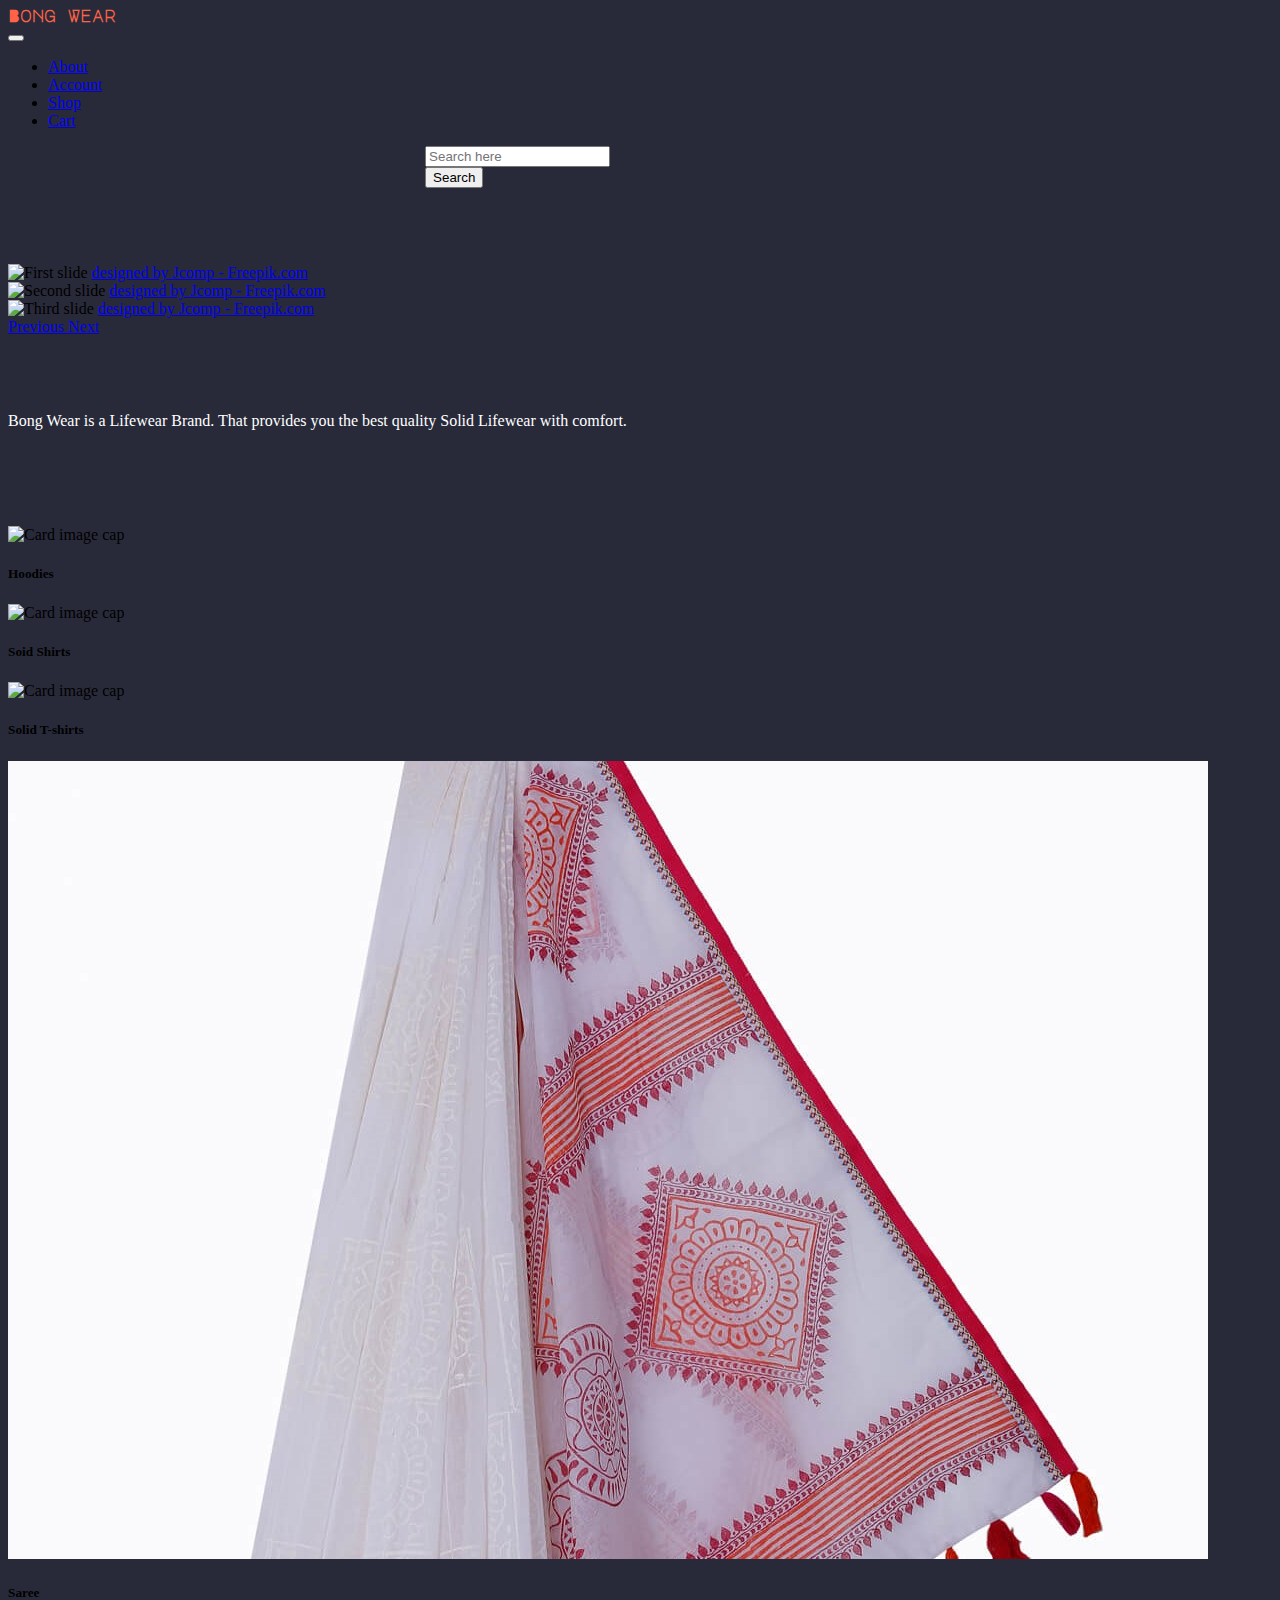
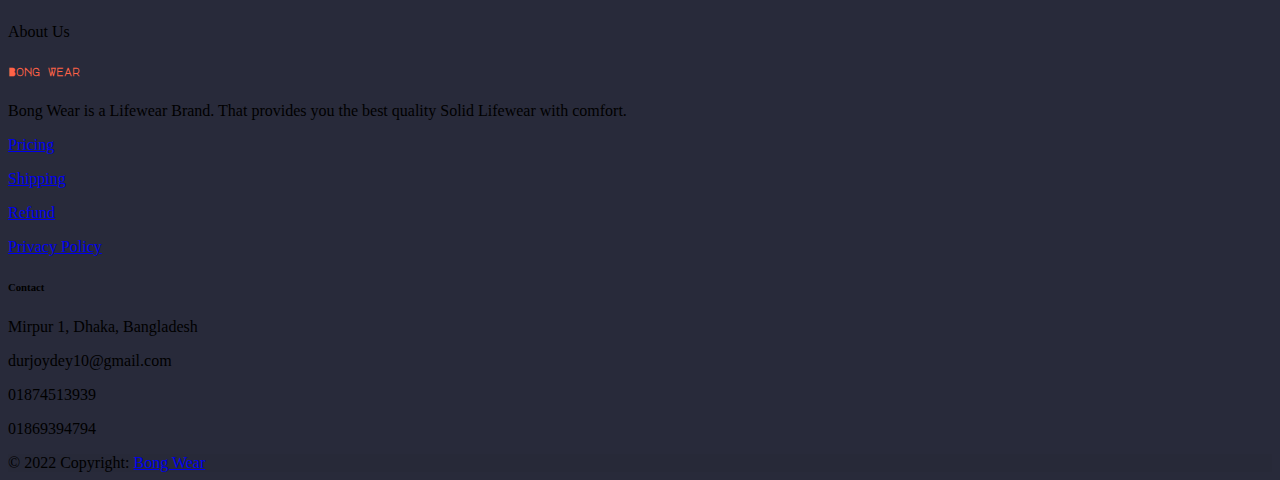
==== Bong-wear-home/index.html @ 8ff2a8bf "Bong Wear Home" ====
<!DOCTYPE html>
<html lang="en">
<head>
    <meta charset="UTF-8">
    <meta http-equiv="X-UA-Compatible" content="IE=edge">
    <meta name="viewport" content="width=device-width, initial-scale=1.0">
    <title>Bong Wear</title>

    <link rel="stylesheet" href="https://cdn.jsdelivr.net/npm/bootstrap@4.1.3/dist/css/bootstrap.min.css" integrity="sha384-MCw98/SFnGE8fJT3GXwEOngsV7Zt27NXFoaoApmYm81iuXoPkFOJwJ8ERdknLPMO" crossorigin="anonymous">
    <link rel="stylesheet" href="style.css"> 
    <link href="https://fonts.googleapis.com/css2?family=Major+Mono+Display&display=swap" rel="stylesheet">

</head>
<body>
    <nav>
       
    </nav>
    

    <nav class="navbar navbar-expand-md navbar-dark ">
        <div class="brand">
            <a class="navbar-brand ">Bong Wear</a>
        </div>
        
        <button class="navbar-toggler" type="button" data-toggle="collapse" data-target="#navbarTogglerDemo02" aria-controls="navbarTogglerDemo02" aria-expanded="false" aria-label="Toggle navigation">
            <span class="navbar-toggler-icon"></span>
        </button>

        <div class="collapse navbar-collapse" id="navbarTogglerDemo02">
            <ul class="navbar-nav ml-auto">
                <li class="nav-item">
                    <a class="nav-link" href="#">About</a>
                </li>
                <li class="nav-item">
                    <a class="nav-link" href="#">Account</a>
                </li>
                <li class="nav-item"><a class="nav-link" href="#">Shop</a>
                </li>
                <li class="nav-item">
                    <a class="nav-link" href="#">Cart</a>
                </li>
            </ul>
            

        </div> 

    </nav>

<div class="search-btn">
    <div class="input-group">
        <div class="input-group mb-3">
            <input type="text" class="form-control bg-light" placeholder="Search here" >
            <div class="input-group-append">
              <button class="btn btn-outline-secondary" type="button">Search</button>
            </div>
          </div>
    </div>
    
</div>

<div class="slide-img">
    <div id="carouselExampleControls" class="carousel slide" data-ride="carousel">
        <div class="carousel-inner">
          <div class="carousel-item active">
            <img class="d-block w-100 " src="https://img.freepik.com/free-photo/hacker-standing-dark_1150-19266.jpg?w=996&t=st=1669195743~exp=1669196343~hmac=d2585d62f66c9dc92d3973281a0b0122e5593a84963f7b8e2406ce5e037c6d81" alt="First slide">
            <a href="https://www.freepik.com">designed by Jcomp - Freepik.com</a>
          </div>
          <div class="carousel-item">
            <img class="d-block w-100 " src="https://img.freepik.com/free-photo/shirt-mockup-concept-with-plain-clothing_23-2149448729.jpg?w=996&t=st=1669196011~exp=1669196611~hmac=4a2da1e0d07cbe20c7f2a553b95c8f84bebe90cf2127b449a255ad03b9ceacbb" alt="Second slide">
            <a href="https://www.freepik.com">designed by Jcomp - Freepik.com</a>
          </div>
          <div class="carousel-item">
            <img class="d-block w-100 " src="https://img.freepik.com/free-photo/men-s-formal-wear-collection_53876-16559.jpg?w=996&t=st=1669197376~exp=1669197976~hmac=4fbee24ed145e95668e171d296481eb52c5bfdab2dc8ca6213ae03a0c5ac681b" alt="Third slide">
            <a href="https://www.freepik.com">designed by Jcomp - Freepik.com</a>
          </div>
        </div>
        <a class="carousel-control-prev" href="#carouselExampleControls" role="button" data-slide="prev">
          <span class="carousel-control-prev-icon" aria-hidden="true"></span>
          <span class="sr-only">Previous</span>
        </a>
        <a class="carousel-control-next" href="#carouselExampleControls" role="button" data-slide="next">
          <span class="carousel-control-next-icon" aria-hidden="true"></span>
          <span class="sr-only">Next</span>
        </a>
    </div>
</div>

    <div class=" font-weight-light mx-auto  " class="p-text" style="width: 60rem;">
        <div class="p-text">
            <p class="text-justify font-weight-light h3">Bong Wear is a Lifewear Brand. That provides you the best quality Solid Lifewear with comfort. </p>

        </div>

    </div>

    <div class="card-deck col-lg-12 ">
        <div class="card ">
          <img class="card-img-top" src="https://img.freepik.com/free-photo/row-fashionable-clothing-hangers_1232-3003.jpg?w=996&t=st=1669205113~exp=1669205713~hmac=87fbb98c11a68473b64875f72ded6f5cd9270d6b9f137475474262ee7725a819/100px200/" alt="Card image cap">
          <div class="card-body">
            <h5 class="card-title">Hoodies</h5>
        </div>
        </div>
        <div class="card">
          <img class="card-img-top" src="https://img.freepik.com/free-photo/stylish-is-choosing-cloth-from-rack_53876-14338.jpg?w=996&t=st=1669205141~exp=1669205741~hmac=6251f3128ac26a7fc0bc9dbd93c7bf13d8bbc13694ec3781b98f2aa71ad4777a/100px200/" alt="Card image cap">
          <div class="card-body">
            <h5 class="card-title">Soid Shirts</h5>
          </div>
        </div>
        <div class="card">
          <img class="card-img-top" src="https://img.freepik.com/free-photo/close-up-collection-black-white-color-monochrome-t-shirt-hanging-clothes-hanger_158595-6518.jpg?t=st=1669205141~exp=1669205741~hmac=764112bdca580cc48b1c5f027f24258b8f9c3b9df2ad92d9512c619294d5f388/100px200/" alt="Card image cap">
          <div class="card-body">
            <h5 class="card-title">Solid T-shirts</h5>
          </div>
        </div>
        <div class="card">
            <img class="card-img-top" src="sareeblock.jpg" alt="Card image cap">
            <div class="card-body">
              <h5 class="card-title">Saree</h5>              
            </div>
          </div>

        
      </div>


<footer class=" text-center text-lg-start bg-dark text-muted">
  <section class="d-flex justify-content-center justify-content-lg-between p-4 border-bottom">
    <div class="container">
      <span>About Us</span>
    </div>
    <div>
      <a href="" class="me-4 link-secondary">
        <i class="fa-brands fa-facebook"></i>
      </a>
      <a href="" class="me-4 link-secondary">
        <i class="fab fa-twitter"></i>
      </a>
      <a href="" class="me-4 link-secondary">
        <i class="fab fa-google"></i>
      </a>
      <a href="" class="me-4 link-secondary">
        <i class="fab fa-instagram"></i>
      </a>
    </div>
    
  </section>

  <section class="">
    <div class="container text-center text-md-start mt-5">
      <div class="row mt-3">
        <div class="col-md-3 col-lg-4 col-xl-3 mx-auto mb-4">
          <h6 class="text-uppercase fw-bold mb-4 brand">
            <i class="fas fa-gem me-3 text-secondary"></i>Bong Wear
          </h6>
          <p>
            Bong Wear is a Lifewear Brand. That provides you the best quality Solid Lifewear with comfort.
          </p>
        </div>

        <div class="col-md-3 col-lg-2 col-xl-2 mx-auto mb-4">
          <p>
            <a href="#!" class="text-reset">Pricing</a>
          </p>
          <p>
            <a href="#!" class="text-reset">Shipping</a>
          </p>
          <p>
            <a href="#!" class="text-reset">Refund</a>
          </p>
          <p>
            <a href="#!" class="text-reset">Privacy Policy</a>
          </p>
        </div>

        <div class="col-md-4 col-lg-3 col-xl-3 mx-auto mb-md-0 mb-4">
          <h6 class="text-uppercase fw-bold mb-4">Contact</h6>
          <p><i class="fas fa-home me-3 text-secondary"></i> Mirpur 1, Dhaka, Bangladesh</p>
          <p>
            <i class="fas fa-envelope me-3 text-secondary"></i>
            durjoydey10@gmail.com
          </p>
          <p><i class="fas fa-phone me-3 text-secondary"></i>01874513939</p>
          <p><i class="fas fa-print me-3 text-secondary"></i>01869394794</p>
        </div>
      </div>
    </div>
  </section>

  <div class="text-center p-4" style="background-color: rgba(0, 0, 0, 0.025);">
    © 2022 Copyright:
    <a class="text-reset fw-bold" href="https://www.facebook.com/profile.php?id=100087793806366&mibextid=LQQJ4d">Bong Wear</a>
  </div>
</footer>

    




    
    

    <script src="https://code.jquery.com/jquery-3.3.1.slim.min.js" integrity="sha384-q8i/X+965DzO0rT7abK41JStQIAqVgRVzpbzo5smXKp4YfRvH+8abtTE1Pi6jizo" crossorigin="anonymous"></script>
    <script src="https://cdn.jsdelivr.net/npm/popper.js@1.14.3/dist/umd/popper.min.js" integrity="sha384-ZMP7rVo3mIykV+2+9J3UJ46jBk0WLaUAdn689aCwoqbBJiSnjAK/l8WvCWPIPm49" crossorigin="anonymous"></script>
    <script src="https://cdn.jsdelivr.net/npm/bootstrap@4.1.3/dist/js/bootstrap.min.js" integrity="sha384-ChfqqxuZUCnJSK3+MXmPNIyE6ZbWh2IMqE241rYiqJxyMiZ6OW/JmZQ5stwEULTy" crossorigin="anonymous"></script> 
</body>
</html>
---- Bong-wear-home/style.css ----
body{
    background-color: #282A3A;
}

.brand{
    color: tomato;
    font-family: 'Major Mono Display', monospace;
    font-weight: bold;
}
.p-text{
    color: white;
    margin-bottom: 10%;

}
.slide-img{
    margin-top: 3%;
    margin-bottom: 3%;
    padding-top: 3%;
    padding-bottom: 3%;
    height: 20%;
    width: 100%;
    object-fit: cover;
     

}

.search-btn{
    margin-top: 1%;
    margin-left: 33%;
    margin-right: 33%;
}
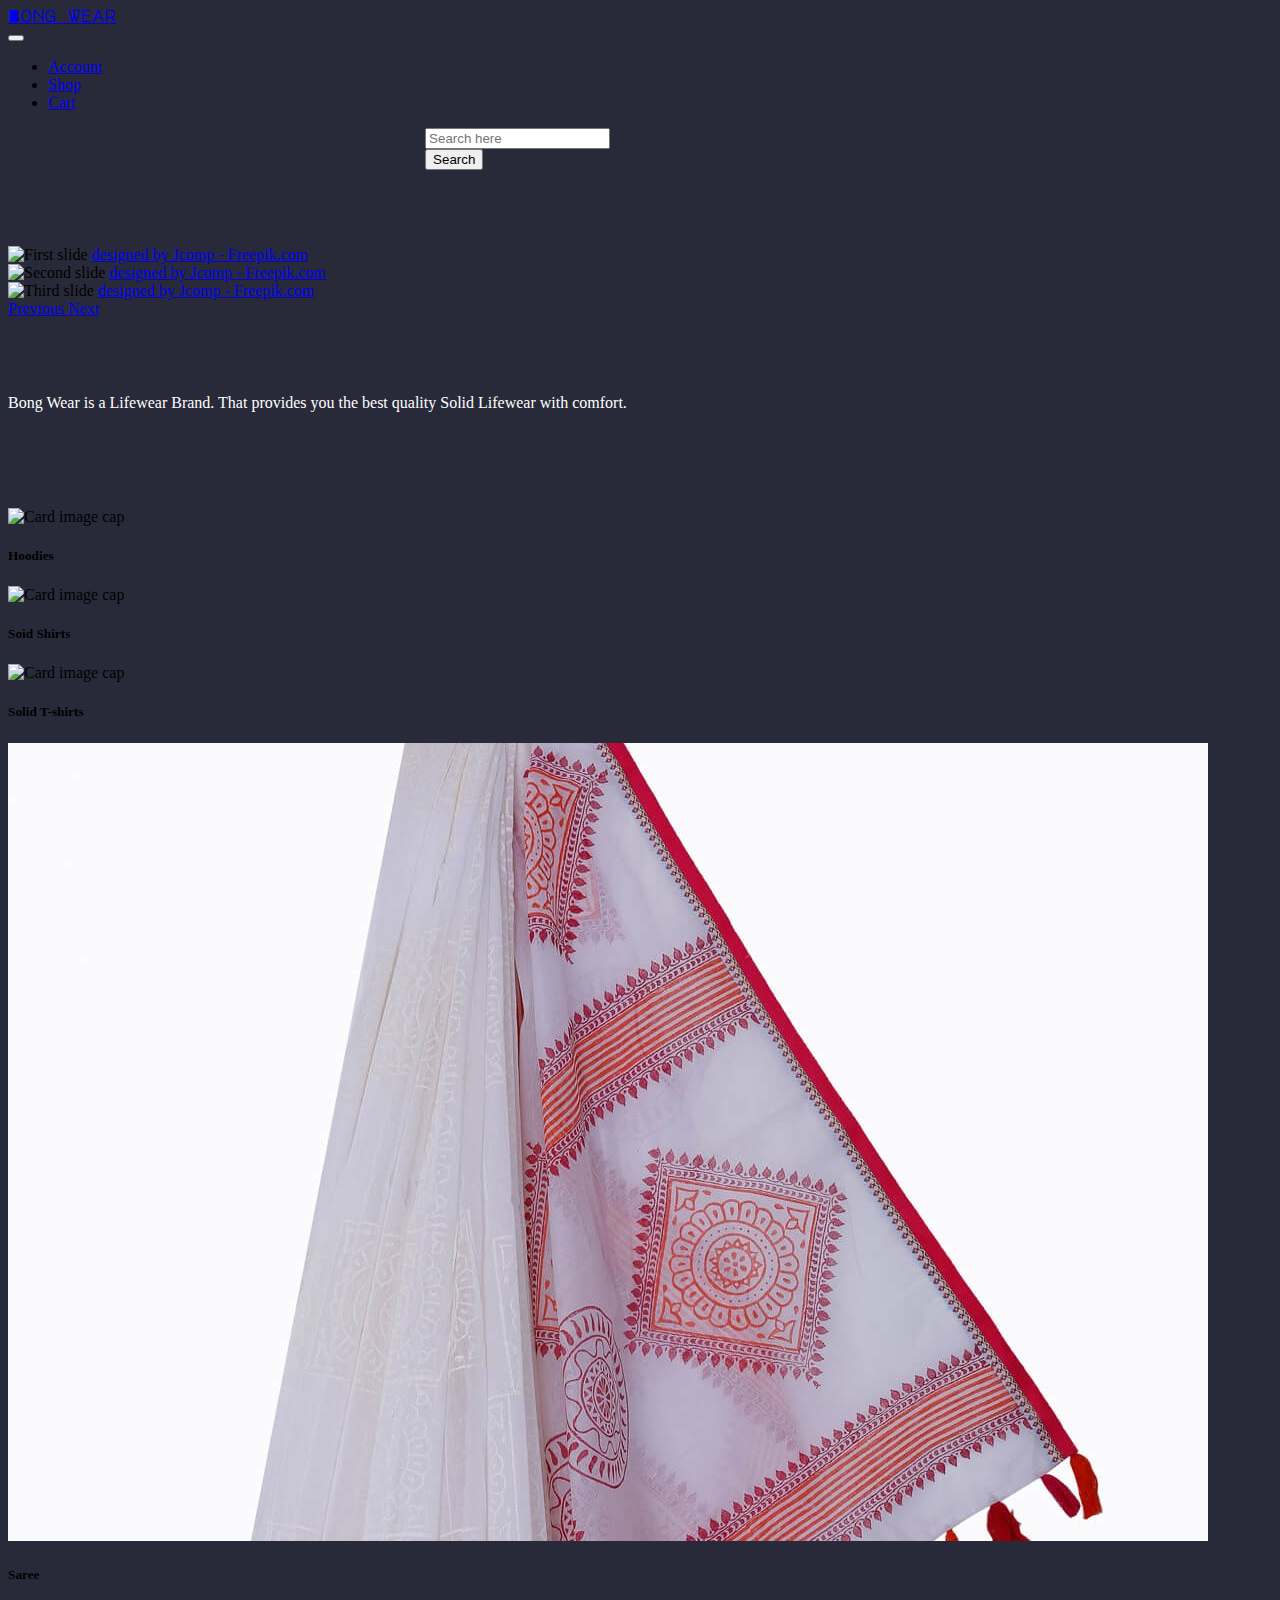
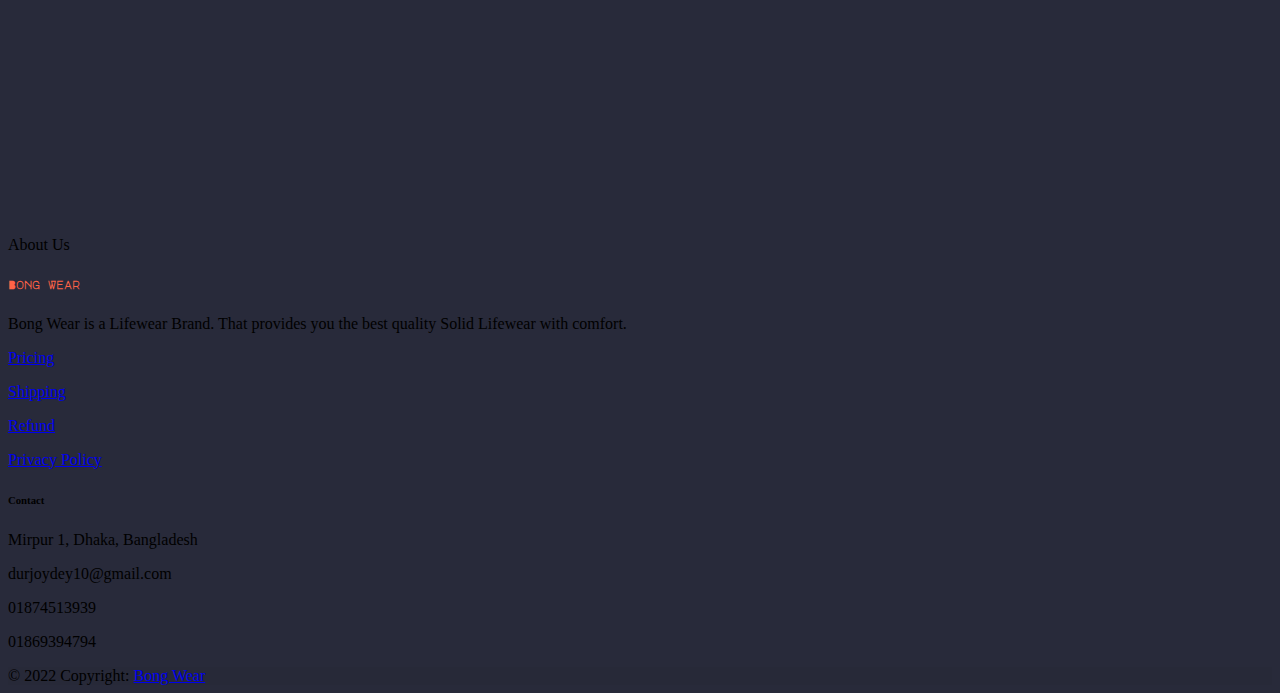
==== commit cb558553: "Added Account login page and some css" ====
--- a/Bong-wear-home/index.html
+++ b/Bong-wear-home/index.html
@@ -12,14 +12,9 @@
 
 </head>
 <body>
-    <nav>
-       
-    </nav>
-    
-
     <nav class="navbar navbar-expand-md navbar-dark ">
         <div class="brand">
-            <a class="navbar-brand ">Bong Wear</a>
+            <a class="navbar-brand " href="index.html">Bong Wear</a>
         </div>
         
         <button class="navbar-toggler" type="button" data-toggle="collapse" data-target="#navbarTogglerDemo02" aria-controls="navbarTogglerDemo02" aria-expanded="false" aria-label="Toggle navigation">
@@ -29,10 +24,7 @@
         <div class="collapse navbar-collapse" id="navbarTogglerDemo02">
             <ul class="navbar-nav ml-auto">
                 <li class="nav-item">
-                    <a class="nav-link" href="#">About</a>
-                </li>
-                <li class="nav-item">
-                    <a class="nav-link" href="#">Account</a>
+                    <a class="nav-link" href="account.html">Account</a>
                 </li>
                 <li class="nav-item"><a class="nav-link" href="#">Shop</a>
                 </li>
@@ -122,8 +114,10 @@
         
       </div>
 
-
-<footer class=" text-center text-lg-start bg-dark text-muted">
+<div class="footer">
+
+
+<footer class=" text-center text-lg-start  text-muted">
   <section class="d-flex justify-content-center justify-content-lg-between p-4 border-bottom">
     <div class="container">
       <span>About Us</span>
@@ -192,6 +186,10 @@
   </div>
 </footer>
 
+</div>
+
+
+
     
 
 
--- a/Bong-wear-home/style.css
+++ b/Bong-wear-home/style.css
@@ -28,4 +28,30 @@
     margin-top: 1%;
     margin-left: 33%;
     margin-right: 33%;
+}
+
+.login{
+    margin-top: 5%;
+    margin-left: 45%;
+    /* margin-right: 33%; */
+    color: tomato;
+    font-family: 'Major Mono Display', monospace;
+    font-weight: bold;
+}
+
+.login-form{
+    color: white;
+    margin-top: 1%;
+    margin-left: 36%;
+    margin-right: 33%;
+    display: block;
+
+}
+.sign-up{
+    color: tomato;
+    margin-right: 32%;
+}
+
+.footer{
+    margin-top: 20%;
 }